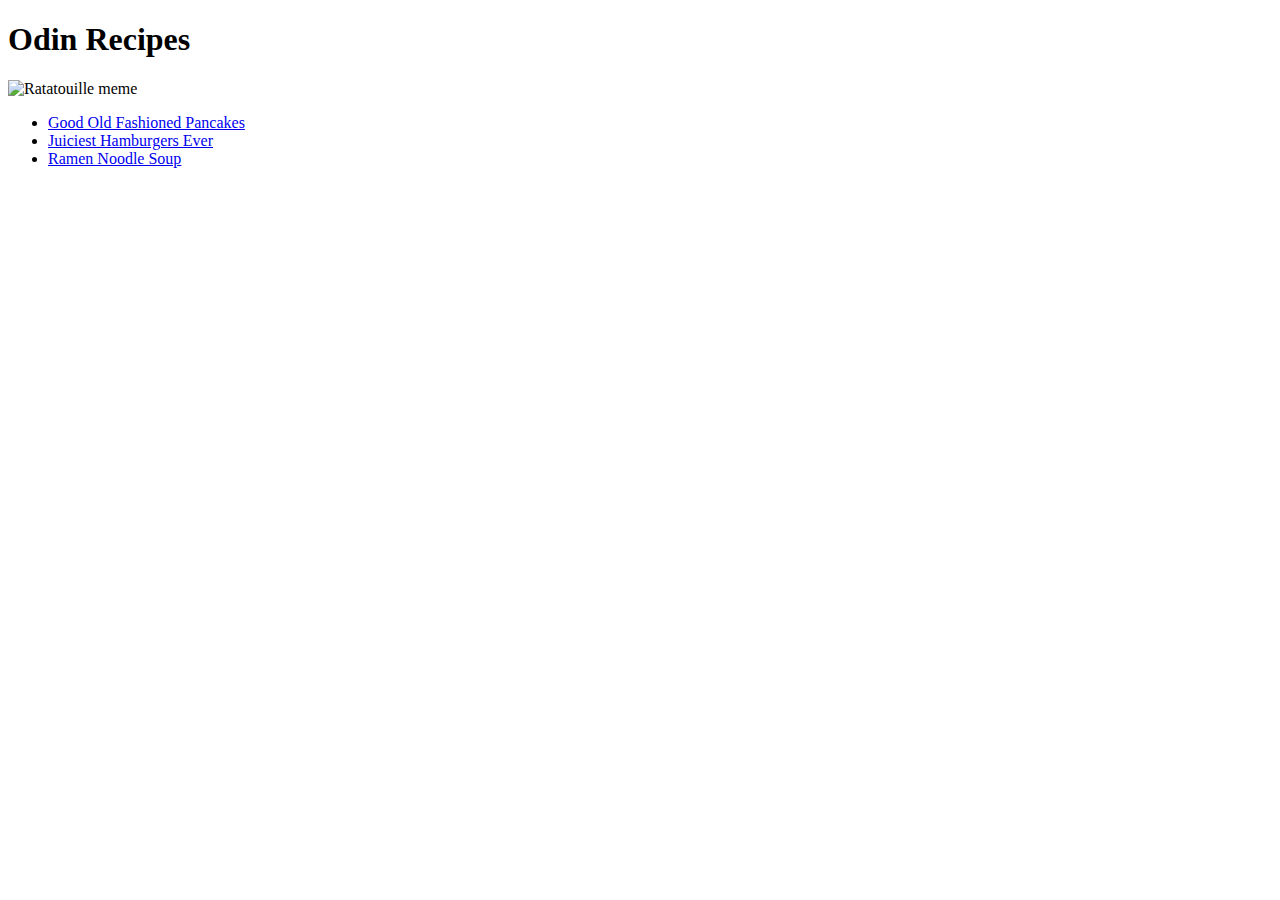
==== index.html @ 99f549e7 "Make raw HTML homepage for Odin Recipes website" ====
<!DOCTYPE html>

<html lang="en">
    <head>
        <meta charset="utf-8">
        <title>Odin Recipes</title>
    </head>

    <body>
        <h1>Odin Recipes</h1>
        <img src="./images/ratatouille.jpg_large" alt="Ratatouille meme" width="700">
        <ul>
            <li>
                <a href="./recipes/pancakes.html">Good Old Fashioned Pancakes</a>
            </li>
            <li>
                <a href="./recipes/hamburger.html">Juiciest Hamburgers Ever</a>
            </li>
            <li>
                <a href="./recipes/ramen.html">Ramen Noodle Soup</a>
            </li>
        </ul>
    </body>
</html>
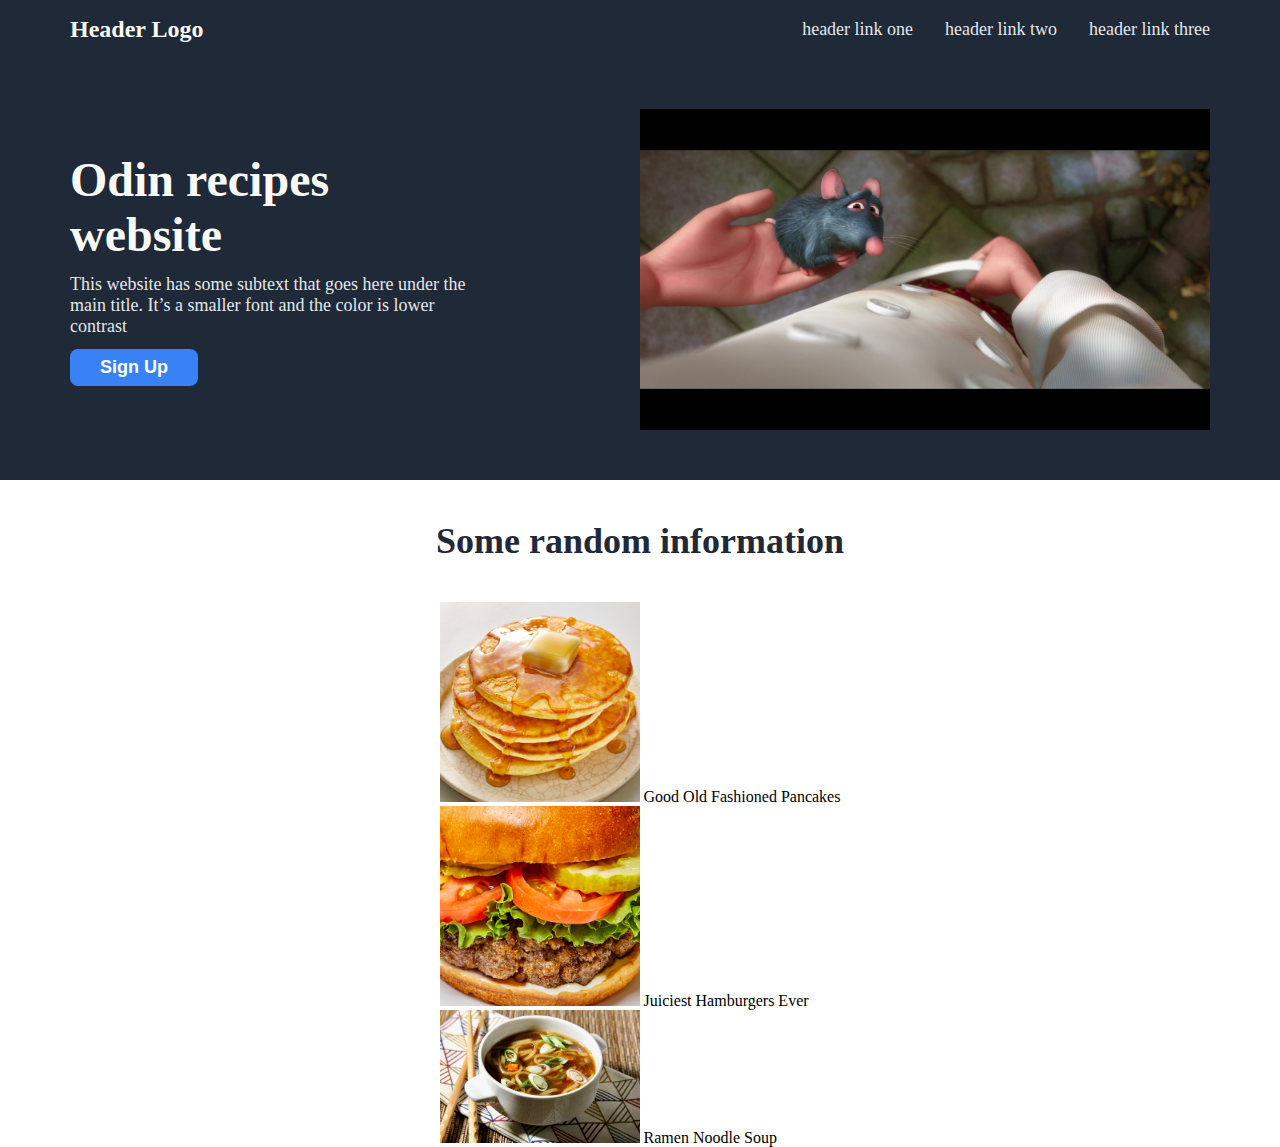
==== commit 705d4f1b: "Update index.html" ====
--- a/index.html
+++ b/index.html
@@ -3,22 +3,50 @@
 <html lang="en">
     <head>
         <meta charset="utf-8">
+        <link rel="stylesheet" href="style.css">
         <title>Odin Recipes</title>
     </head>
 
     <body>
-        <h1>Odin Recipes</h1>
-        <img src="./images/ratatouille.jpg_large" alt="Ratatouille meme" width="700">
-        <ul>
-            <li>
-                <a href="./recipes/pancakes.html">Good Old Fashioned Pancakes</a>
-            </li>
-            <li>
-                <a href="./recipes/hamburger.html">Juiciest Hamburgers Ever</a>
-            </li>
-            <li>
-                <a href="./recipes/ramen.html">Ramen Noodle Soup</a>
-            </li>
-        </ul>
+        <header class="header">
+            <div class="container">
+                <nav class="nav">
+                    <h2 class="logo"><a href="#">Header Logo</a></h2>
+                    <ul class="nav-links">
+                        <li><a href="#">header link one</a></li>
+                        <li><a href="#">header link two</a></li>
+                        <li><a href="#">header link three</a></li>
+                    </ul>
+                </nav>
+    
+                <div class="hero">
+                    <div class="hero-left">
+                        <h1 class="hero-main-text">Odin recipes website</h1>
+                        <p class="hero-secondary-text">This website has some subtext that goes here under the main title. It&rsquo;s a smaller font and the color is lower contrast</p>
+                        <button class="hero-button">Sign Up</button>
+                    </div>
+    
+                    <img class="hero-right" src="./images/ratatouille.jpg_large" alt="Ratatouille meme">
+                </div>
+            </div>
+        </header>
+
+        <section class="info-section">
+            <h2 class="info-section-header">Some random information</h2>
+            <ul class="food-cards">
+                <li>
+                    <img src="./images/pancakes.jpeg" width="200px" alt="Maple syrup pancakes">
+                    <a href="./recipes/pancakes.html">Good Old Fashioned Pancakes</a>
+                </li>
+                <li>
+                    <img src="./images/hamburger.jpeg" width="200px" alt="Juicy hamburger">
+                    <a href="./recipes/hamburger.html">Juiciest Hamburgers Ever</a>
+                </li>
+                <li>
+                    <img src="./images/ramen.jpeg" width="200px" alt="Ramen noodle soup">
+                    <a href="./recipes/ramen.html">Ramen Noodle Soup</a>
+                </li>
+            </ul>
+        </section>
     </body>
 </html>--- a/style.css
+++ b/style.css
@@ -0,0 +1,115 @@
+*, *::before, *::after {
+    box-sizing: border-box;
+    margin: 0;
+    padding: 0;
+}
+
+.container {
+    max-width: 1170px;
+    padding-left: 15px;
+    padding-right: 15px;
+    margin-left: auto;
+    margin-right: auto;
+}
+
+.header {
+    margin-bottom: 40px;
+}
+
+ul {
+    list-style: none;
+}
+
+header, footer {
+    background-color: #1F2937;
+}
+
+.hero-main-text, .logo {
+    color: #F9FAF8;
+}
+
+.nav-links a, .hero-secondary-text{
+    color: #E5E7EB;
+    font-size: 18px;
+}
+
+a {
+    text-decoration: none;
+    color: inherit;
+}
+
+.logo {
+    font-size: 24px;
+}
+
+.hero-main-text {
+    font-size: 48px;
+    font-weight: 800;
+}
+
+.hero-button {
+    background-color: #3882F6;
+    color: #fff;
+    border: 0;
+    border-radius: 8px;
+    font-size: 18px;
+    font-weight: bold;
+    padding: 8px 30px;
+}
+
+.nav {
+    display: flex;
+    justify-content: space-between;
+    align-items: center;
+    padding: 16px 0;
+}
+
+.nav-links {
+    display: flex;
+    gap: 32px;
+}
+
+.hero {
+    display: flex;
+    align-items: center;
+    justify-content: space-between;
+    padding: 50px 0;
+}
+
+.hero-right {
+    max-width: 50%;
+}
+
+.hero-left {
+    max-width: 35%;
+}
+
+.hero-secondary-text {
+    padding: 12px 0;
+}
+
+.info-section {
+    display: flex;
+    flex-direction: column;
+    justify-content: center;
+    align-items: center;
+}
+
+.info-section-header {
+    font-size: 36px;
+    font-weight: 800;
+    color: #1F2937;
+    margin-bottom: 40px;
+}
+
+/* .food-cards {
+    flex: 1 0 33%;
+    display: flex;
+}
+
+.food-cards li {
+    width: 33%;
+    display: flex;
+    flex-direction: column;
+    align-items: center;
+} */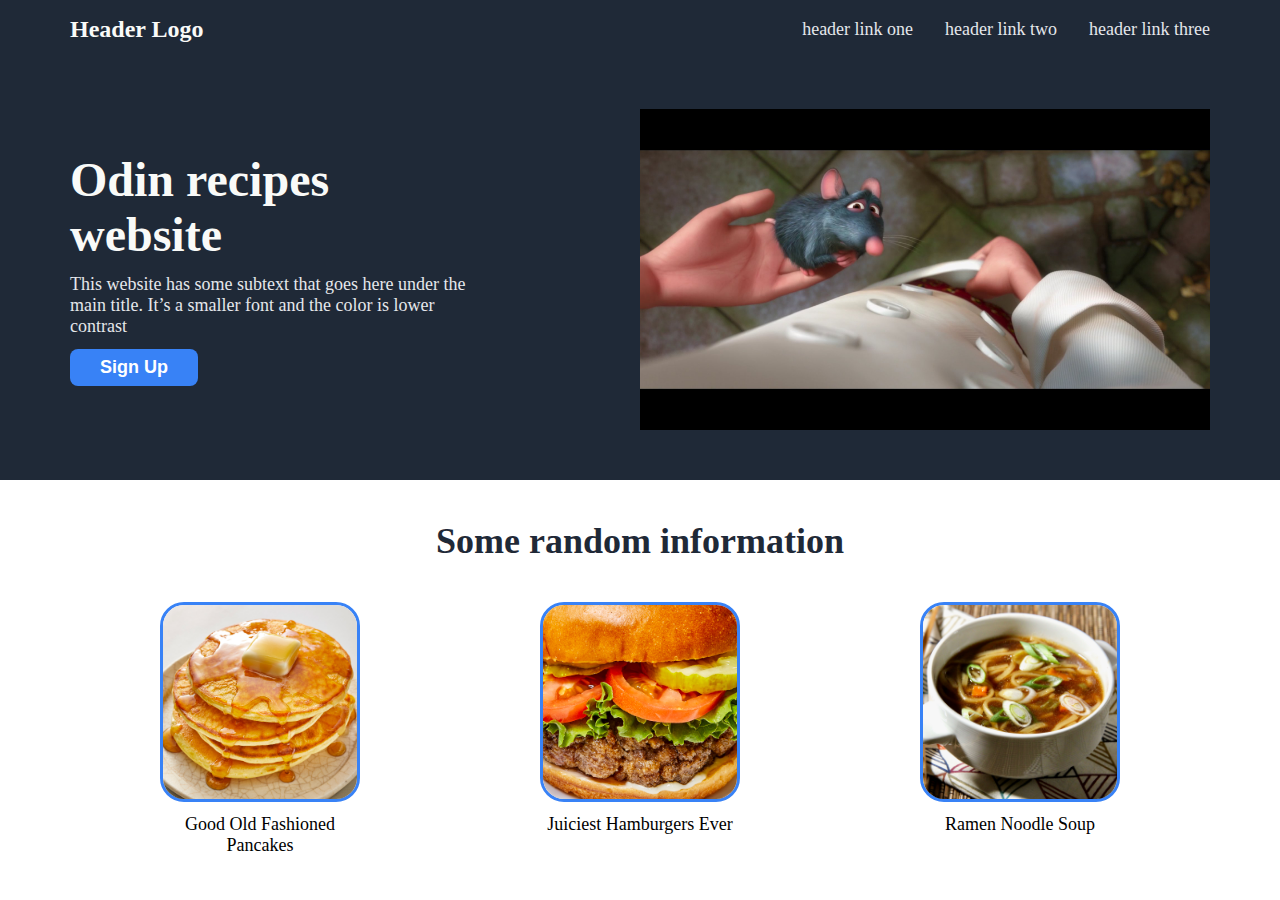
==== commit d5383ebd: "Add food cards section" ====
--- a/index.html
+++ b/index.html
@@ -33,20 +33,36 @@
 
         <section class="info-section">
             <h2 class="info-section-header">Some random information</h2>
-            <ul class="food-cards">
-                <li>
-                    <img src="./images/pancakes.jpeg" width="200px" alt="Maple syrup pancakes">
-                    <a href="./recipes/pancakes.html">Good Old Fashioned Pancakes</a>
-                </li>
-                <li>
-                    <img src="./images/hamburger.jpeg" width="200px" alt="Juicy hamburger">
-                    <a href="./recipes/hamburger.html">Juiciest Hamburgers Ever</a>
-                </li>
-                <li>
-                    <img src="./images/ramen.jpeg" width="200px" alt="Ramen noodle soup">
-                    <a href="./recipes/ramen.html">Ramen Noodle Soup</a>
-                </li>
-            </ul>
+            <div class="container">
+                <div class="food-cards">
+                    <!-- REFACTOR THIS ---------------------------------------->
+                    <div class="card">
+                        <a href="./recipes/pancakes.html">
+                            <div class="img-border">
+                                <img class="img-card" src="./images/pancakes.jpeg" alt="Maple syrup pancakes">
+                            </div>
+                            <p>Good Old Fashioned Pancakes</p>
+                        </a>
+                    </div>
+                    <div class="card">
+                        <a href="./recipes/hamburger.html">
+                            <div class="img-border">
+                                <img class="img-card" src="./images/hamburger.jpeg" alt="Juicy hamburger">
+                            </div>
+                            <p>Juiciest Hamburgers Ever</p>
+                        </a>
+                    </div>
+                    <div class="card">
+                        <a href="./recipes/ramen.html">
+                            <div class="img-border">
+                                <img class="img-card" src="./images/ramen.jpeg" alt="Ramen noodle soup">
+                            </div>
+                            <p>Ramen Noodle Soup</p>
+                        </a>
+                    </div>
+                    <!-- ------------------------------------------------------>
+                </div>
+            </div>
         </section>
     </body>
 </html>--- a/style.css
+++ b/style.css
@@ -88,28 +88,43 @@
     padding: 12px 0;
 }
 
-.info-section {
-    display: flex;
-    flex-direction: column;
-    justify-content: center;
-    align-items: center;
-}
-
 .info-section-header {
     font-size: 36px;
     font-weight: 800;
     color: #1F2937;
     margin-bottom: 40px;
+    text-align: center;
 }
 
-/* .food-cards {
-    flex: 1 0 33%;
+/* REFACTOR THIS ------------------------------------------------*/
+.food-cards {
     display: flex;
+    text-align: center;
+    justify-content: space-around;
+
 }
 
-.food-cards li {
-    width: 33%;
+.img-border {
+    width: 200px;
+    height: 200px;
+    border-radius: 24px;
+    border: 3px solid #3882F6;
+    overflow: hidden;
     display: flex;
-    flex-direction: column;
-    align-items: center;
-} */+    justify-content: center;
+}
+
+.img-card {
+    width: auto;
+    height: 200px;
+}
+
+.card {
+    max-width: 200px;
+}
+/* --------------------------------------------------------------*/
+
+.card p {
+    font-size: 18px;
+    padding: 12px 0;
+}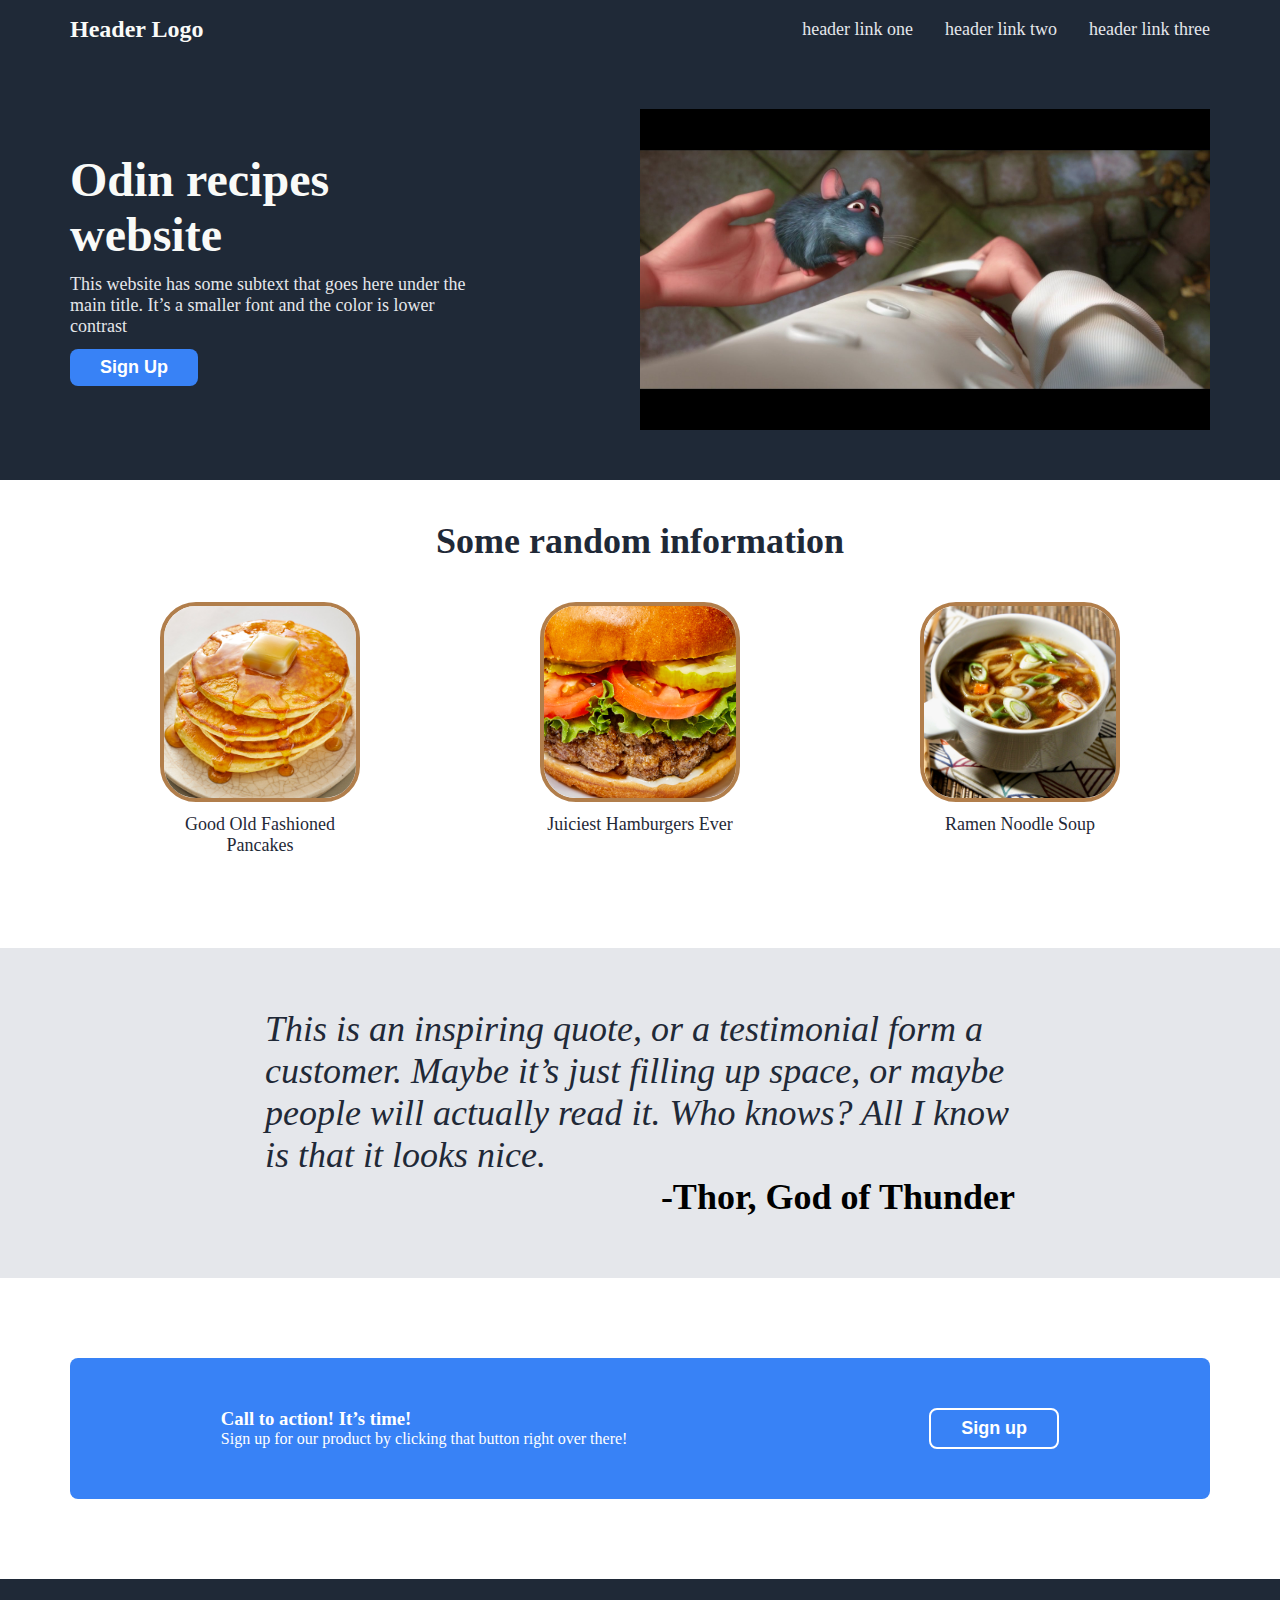
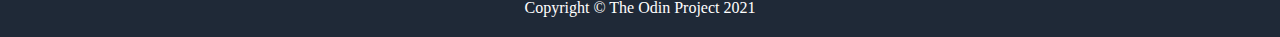
==== commit 97305abc: "Finish homepage" ====
--- a/index.html
+++ b/index.html
@@ -35,34 +35,57 @@
             <h2 class="info-section-header">Some random information</h2>
             <div class="container">
                 <div class="food-cards">
-                    <!-- REFACTOR THIS ---------------------------------------->
-                    <div class="card">
-                        <a href="./recipes/pancakes.html">
-                            <div class="img-border">
-                                <img class="img-card" src="./images/pancakes.jpeg" alt="Maple syrup pancakes">
-                            </div>
-                            <p>Good Old Fashioned Pancakes</p>
-                        </a>
-                    </div>
-                    <div class="card">
-                        <a href="./recipes/hamburger.html">
-                            <div class="img-border">
-                                <img class="img-card" src="./images/hamburger.jpeg" alt="Juicy hamburger">
-                            </div>
-                            <p>Juiciest Hamburgers Ever</p>
-                        </a>
-                    </div>
-                    <div class="card">
-                        <a href="./recipes/ramen.html">
-                            <div class="img-border">
-                                <img class="img-card" src="./images/ramen.jpeg" alt="Ramen noodle soup">
-                            </div>
-                            <p>Ramen Noodle Soup</p>
-                        </a>
-                    </div>
-                    <!-- ------------------------------------------------------>
+                    <a class="card" href="./recipes/pancakes.html">
+                        <div class="img-border">
+                            <img class="card-img" src="./images/pancakes.jpeg" alt="Pancake">
+                        </div>
+                        <p>Good Old Fashioned Pancakes</p>
+                    </a>
+                    <a class="card" href="./recipes/hamburger.html">
+                        <div class="img-border">
+                            <img class="card-img" src="./images/hamburger.jpeg" alt="Hamburger" >
+                        </div>
+                        <p>Juiciest Hamburgers Ever</p>
+                    </a>
+                    <a class="card" href="./recipes/ramen.html">
+                        <div class="img-border">
+                            <img class="card-img" src="./images/ramen.jpeg" alt="Ramen">
+                        </div>
+                        <p>Ramen Noodle Soup</p>
+                    </a>
                 </div>
             </div>
         </section>
+
+        <section class="quote-section">
+            <div class="container">
+                <div class="quote">
+                    <p class="quote-text">
+                        <em>This is an inspiring quote, or a testimonial form a customer. Maybe it&rsquo;s just filling up space, or maybe people will actually read it. Who knows? All I know is that it looks nice.</em>
+                    </p>
+                    <h3 class="quote-author">-Thor, God of Thunder</h3>
+                </div>
+            </div>
+        </section>
+
+        <section class="sign-up-section">
+            <div class="container">
+                <div class="sign-up">
+                    <div class="sign-up-left">
+                        <h3>Call to action! It&rsquo;s time!</h3>
+                        <p>Sign up for our product by clicking that button right over there!</p>
+                    </div>
+                    <button class="sign-up-right white-sign-up-button">
+                        Sign up
+                    </button>
+                </div>
+            </div>
+        </section>
+
+        <footer class="footer">
+            <div class="container">
+                <p>Copyright &copy; The Odin Project 2021</p>
+            </div>
+        </footer>
     </body>
 </html>--- a/style.css
+++ b/style.css
@@ -96,35 +96,91 @@
     text-align: center;
 }
 
-/* REFACTOR THIS ------------------------------------------------*/
 .food-cards {
     display: flex;
     text-align: center;
     justify-content: space-around;
+}
 
+.card {
+    max-width: 200px;
 }
 
 .img-border {
     width: 200px;
     height: 200px;
-    border-radius: 24px;
-    border: 3px solid #3882F6;
+    border-radius: 36px;
+    border: 4px solid #B17E4B;
     overflow: hidden;
     display: flex;
     justify-content: center;
+    transition: 0.4s ease-out;
 }
 
-.img-card {
-    width: auto;
-    height: 200px;
+.img-border:hover {
+    box-shadow: 0px 5px 15px black;
 }
-
-.card {
-    max-width: 200px;
-}
-/* --------------------------------------------------------------*/
 
 .card p {
     font-size: 18px;
+    font-weight: 500;
     padding: 12px 0;
+    color: #1F2937;
+}
+
+.info-section {
+    margin-bottom: 80px;
+}
+
+.quote-section {
+    background-color: #E5E7EB;
+    padding: 60px 0;
+    margin-bottom: 80px;
+}
+
+.quote {
+    max-width: 750px;
+    margin: 0 auto;
+}
+
+.quote-text {
+    font-size: 36px;
+    font-weight: 300;
+    color: #1F2937;
+}
+
+.quote-author {
+    font-size: 36px;
+    font-weight: 900;
+    text-align: end;
+}
+
+.sign-up {
+    background-color: #3882F6;
+    border-radius: 8px;
+    color: #fff;
+    padding: 50px 0;
+    display: flex;
+    justify-content: space-around;
+    align-items: center;
+}
+
+.white-sign-up-button {
+    background-color: inherit;
+    color: #fff;
+    border: 2px solid #fff;
+    border-radius: 8px;
+    font-size: 18px;
+    font-weight: bold;
+    padding: 8px 30px;
+}
+
+.sign-up-section {
+    margin-bottom: 80px;
+}
+
+.footer {
+    color: #fff;
+    text-align: center;
+    padding: 20px 0;
 }